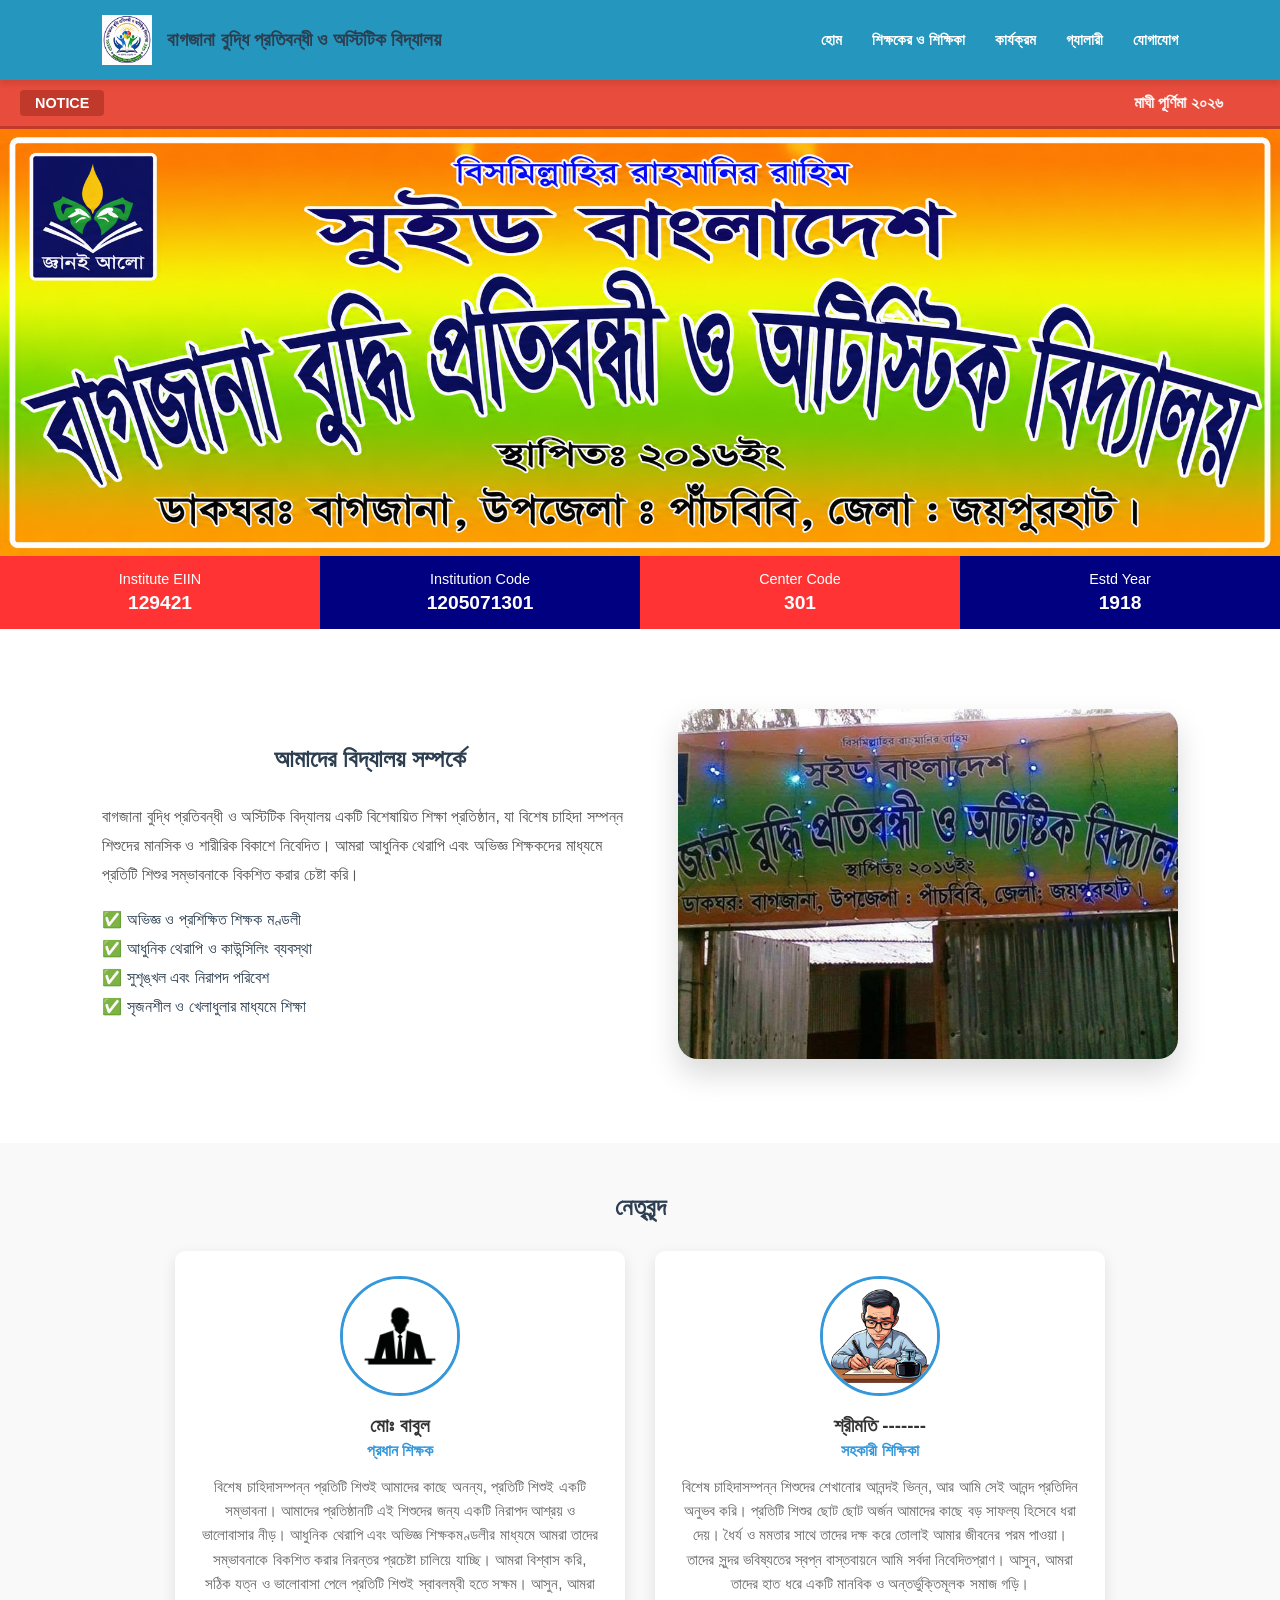
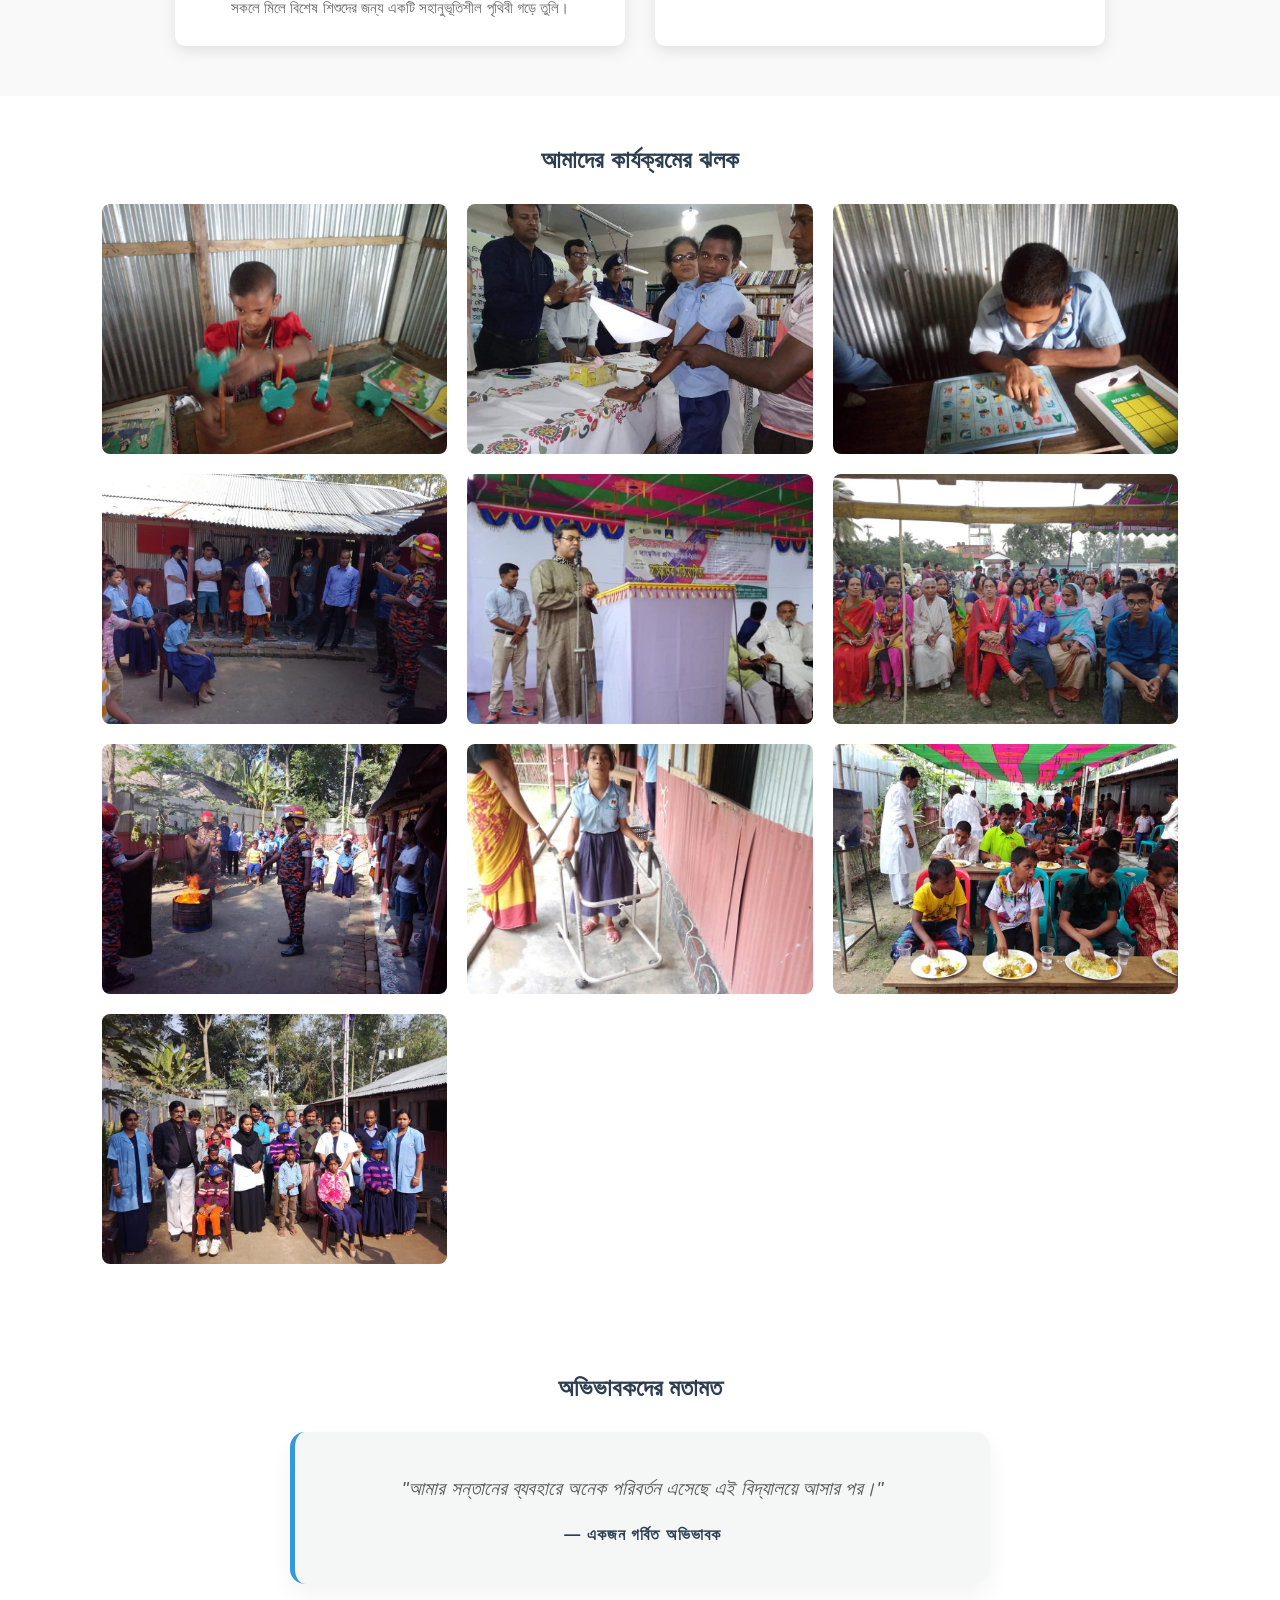
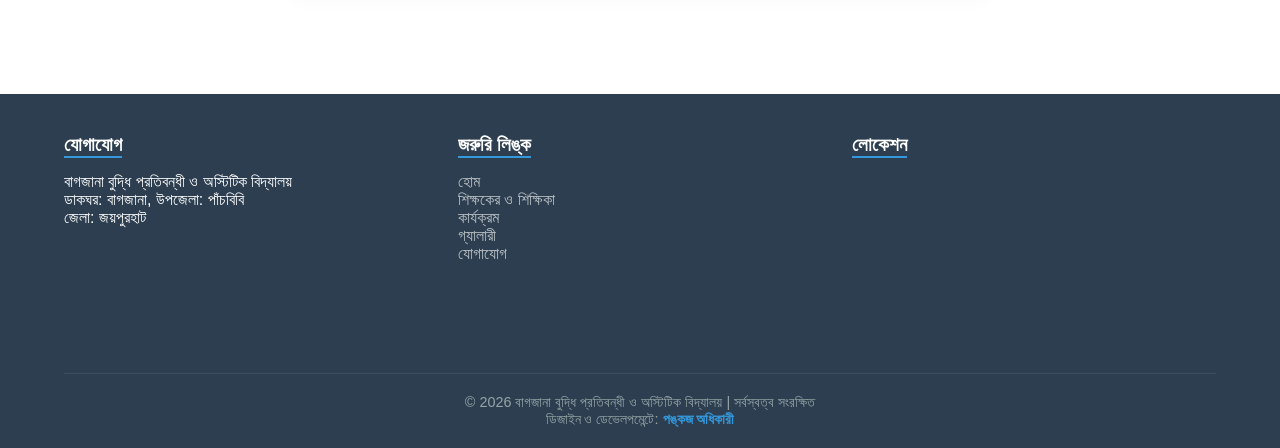
==== index.html @ 978981f6 "Add files via upload" ====
<!DOCTYPE html>
<html lang="bn">
<head>
    <meta charset="UTF-8">
    <title>স্কুলের নাম | অফিসিয়াল ওয়েবসাইট</title>
    <link rel="stylesheet" href="asset/css/style.css">
</head>
<body>
   <nav class="navbar">
    <div class="logo-area">
        <img src="asset/img/logo.png" alt="Logo" class="logo-img">
        <span class="brand-name">বাগজানা বুদ্ধি প্রতিবন্ধী ও অস্টিটিক বিদ্যালয়</span>
    </div>
    <div class="menu-toggle" onclick="toggleMenu()" id="menuIcon">☰</div>
    <ul class="nav-links" id="navLinks">
        <li><a href="index.html">হোম</a></li>
		<li><a href="teacher.html">শিক্ষকের ও শিক্ষিকা</a></li>
        <li><a href="activities.html">কার্যক্রম</a></li>
        <li><a href="gallery.html">গ্যালারী</a></li>
        <li><a href="contact.html">যোগাযোগ</a></li>
    </ul>
</nav>
<div class="notice-ticker">
    <div class="notice-title">NOTICE</div>
    <marquee behavior="scroll" direction="left" onmouseover="this.stop();" onmouseout="this.start();">
        <span>মাঘী পূর্ণিমা ২০২৬</span> | 
        <span>শ্রী শ্রী শ্যামা পূজার বন্ধ</span> | 
        <span>দুর্গাপূজা ২০২৬</span> | 
        <span>প্রাক নির্বাচনী পরীক্ষা ২০২৬</span> | 
        <span>অর্ধবার্ষিক পরীক্ষার সময়সূচী পরিবর্তন</span>
    </marquee>
</div>
 <header class="hero">
    <img src="asset/img/school-main.png" alt="স্কুলের ছবি">
</header>
<div class="stats-bar">
    <div class="stat-item">
        <span class="label">Institute EIIN</span>
        <span class="value">129421</span>
    </div>
    <div class="stat-item">
        <span class="label">Institution Code</span>
        <span class="value">1205071301</span>
    </div>
    <div class="stat-item">
        <span class="label">Center Code</span>
        <span class="value">301</span>
    </div>
    <div class="stat-item">
        <span class="label">Estd Year</span>
        <span class="value">1918</span>
    </div>
</div>
<section class="about-section">
    <div class="about-container">
        <div class="about-content">
            <h2 class="section-title">আমাদের বিদ্যালয় সম্পর্কে</h2>
            <p>বাগজানা বুদ্ধি প্রতিবন্ধী ও অস্টিটিক বিদ্যালয় একটি বিশেষায়িত শিক্ষা প্রতিষ্ঠান, যা বিশেষ চাহিদা সম্পন্ন শিশুদের মানসিক ও শারীরিক বিকাশে নিবেদিত। আমরা আধুনিক থেরাপি এবং অভিজ্ঞ শিক্ষকদের মাধ্যমে প্রতিটি শিশুর সম্ভাবনাকে বিকশিত করার চেষ্টা করি।</p>
            <ul class="features-list">
                <li>✅ অভিজ্ঞ ও প্রশিক্ষিত শিক্ষক মণ্ডলী</li>
                <li>✅ আধুনিক থেরাপি ও কাউন্সিলিং ব্যবস্থা</li>
                <li>✅ সুশৃঙ্খল এবং নিরাপদ পরিবেশ</li>
                <li>✅ সৃজনশীল ও খেলাধুলার মাধ্যমে শিক্ষা</li>
            </ul>
        </div>
        <div class="about-image">
            <img src="asset/img/about-school.jpg" alt="আমাদের বিদ্যালয়">
        </div>
    </div>
</section>
    <section class="leadership-section">
    <h2 class="section-title">নেতৃবৃন্দ</h2>
    <div class="leadership-container">
        <div class="leader-card">
            <img src="asset/img/head-teacher.jpg" alt="Head Teacher">
            <h3>মোঃ বাবুল</h3>
            <p class="designation">প্রধান শিক্ষক</p>
            <p class="message">বিশেষ চাহিদাসম্পন্ন প্রতিটি শিশুই আমাদের কাছে অনন্য, প্রতিটি শিশুই একটি সম্ভাবনা। আমাদের প্রতিষ্ঠানটি এই শিশুদের জন্য একটি নিরাপদ আশ্রয় ও ভালোবাসার নীড়। আধুনিক থেরাপি এবং অভিজ্ঞ শিক্ষকমণ্ডলীর মাধ্যমে আমরা তাদের সম্ভাবনাকে বিকশিত করার নিরন্তর প্রচেষ্টা চালিয়ে যাচ্ছি। আমরা বিশ্বাস করি, সঠিক যত্ন ও ভালোবাসা পেলে প্রতিটি শিশুই স্বাবলম্বী হতে সক্ষম। আসুন, আমরা সকলে মিলে বিশেষ শিশুদের জন্য একটি সহানুভূতিশীল পৃথিবী গড়ে তুলি।</p>
        </div>
        <div class="leader-card">
            <img src="asset/img/chairman.jpg" alt="Chairman">
            <h3>শ্রীমতি -------</h3>
            <p class="designation">সহকারী শিক্ষিকা</p>
            <p class="message">বিশেষ চাহিদাসম্পন্ন শিশুদের শেখানোর আনন্দই ভিন্ন, আর আমি সেই আনন্দ প্রতিদিন অনুভব করি। প্রতিটি শিশুর ছোট ছোট অর্জন আমাদের কাছে বড় সাফল্য হিসেবে ধরা দেয়। ধৈর্য ও মমতার সাথে তাদের দক্ষ করে তোলাই আমার জীবনের পরম পাওয়া। তাদের সুন্দর ভবিষ্যতের স্বপ্ন বাস্তবায়নে আমি সর্বদা নিবেদিতপ্রাণ। আসুন, আমরা তাদের হাত ধরে একটি মানবিক ও অন্তর্ভুক্তিমূলক সমাজ গড়ি।</p>
        </div>
    </div>
</section>

<section class="gallery">
    <h2 class="section-title">আমাদের কার্যক্রমের ঝলক</h2>
    <div class="gallery-grid">
        <img src="asset/img/pic1.jpg" alt="ছবি ১">
        <img src="asset/img/pic2.jpg" alt="ছবি ২">
        <img src="asset/img/pic3.jpg" alt="ছবি ৩">
		<img src="asset/img/pic4.jpg" alt="ছবি ৩">
		<img src="asset/img/pic5.jpg" alt="ছবি ৩">
		<img src="asset/img/pic6.jpg" alt="ছবি ৩">
		<img src="asset/img/pic7.jpg" alt="ছবি ৩">
		<img src="asset/img/pic8.jpg" alt="ছবি ৩">
		<img src="asset/img/pic9.jpg" alt="ছবি ৩">
		<img src="asset/img/pic10.jpg" alt="ছবি ৩">
		
    </div>
</section>

<section class="testimonials">
    <h2 class="section-title">অভিভাবকদের মতামত</h2>
    <div class="testimonial-card">
        <p>"আমার সন্তানের ব্যবহারে অনেক পরিবর্তন এসেছে এই বিদ্যালয়ে আসার পর।"</p>
        <h4>— একজন গর্বিত অভিভাবক</h4>
    </div>
</section>

<footer class="footer">
    <div class="footer-container">
        <!-- কলাম ১: স্কুলের সংক্ষিপ্ত পরিচয় -->
        <div class="footer-box">
            <h3>যোগাযোগ</h3>
            <p>বাগজানা বুদ্ধি প্রতিবন্ধী ও অস্টিটিক বিদ্যালয়</p>
            <p>ডাকঘর: বাগজানা, উপজেলা: পাঁচবিবি</p>
            <p>জেলা: জয়পুরহাট</p>
        </div>
        <!-- কলাম ২: কুইক লিঙ্ক -->
        <div class="footer-box">
            <h3>জরুরি লিঙ্ক</h3>
            <ul>
             <li><a href="index.html">হোম</a></li>
		     <li><a href="teacher.html">শিক্ষকের ও শিক্ষিকা</a></li>
             <li><a href="activities.html">কার্যক্রম</a></li>
             <li><a href="gallery.html">গ্যালারী</a></li>
             <li><a href="contact.html">যোগাযোগ</a></li>
            </ul>
        </div>
        <!-- কলাম ৩: গুগল ম্যাপ (Placeholder) -->
        <div class="footer-box">
    <h3>লোকেশন</h3>
    <div class="map-container">
        <!-- আপনার কপি করা আইফ্রেম কোডটি এখানে দিন -->
        <iframe 
            src="https://www.google.com/maps/embed?pb=!1m18!1m12!1m3!1d3610.158474263692!2d89.04365777443807!3d25.198302077755866!2m3!1f0!2f0!3f0!3m2!1i1024!2i768!4f13.1!3m3!1m2!1s0x39fc990000000001%3A0x0!2sBagjana!5e0!3m2!1sen!2sbd!4v1718706000000!5m2!1sen!2sbd" 
            width="100%" 
            height="150" 
            style="border:0; border-radius: 5px;" 
            allowfullscreen="" 
            loading="lazy">
        </iframe>
    </div>
</div>
    </div>
    <div class="footer-bottom">
    <p>&copy; 2026 বাগজানা বুদ্ধি প্রতিবন্ধী ও অস্টিটিক বিদ্যালয় | সর্বস্বত্ব সংরক্ষিত</p>
    <p>ডিজাইন ও ডেভেলপমেন্টে: 
        <a href="https://ponkaj202323.github.io/my-protflio1/" target="_blank" style="color: #3498db; text-decoration: none; font-weight: bold;">
            পঙ্কজ অধিকারী
        </a>
    </p>
</div>
</footer>

    <script src="asset/js/script.js"></script>
</body>
</html>
---- asset/css/style.css ----
/* রিসেট */
* { margin: 0; padding: 0; box-sizing: border-box; }
body { font-family: 'Arial', sans-serif; }

/* প্রফেশনাল নেভিগেশন বার */
.navbar {
    display: flex;
    justify-content: space-between;
    align-items: center;
    padding: 15px 8%; /* দুই পাশে সুন্দর মার্জিন */
    background: #ffffff; /* সাদা ব্যাকগ্রাউন্ড ক্লাসিক লুক দেয় */
    box-shadow: 0 4px 6px rgba(0, 0, 0, 0.1); /* হালকা শ্যাডো যাতে মেনুবারটি ভেসে থাকে */
    position: sticky;
    top: 0;
    z-index: 1000;
}

.logo-area { display: flex; align-items: center; gap: 15px; }
.logo-img { height: 50px; width: auto; }
.brand-name { font-size: 1.2rem; font-weight: 700; color: #2c3e50; text-transform: uppercase; }

.nav-links { display: flex; list-style: none; gap: 30px; }
.nav-links li a {
    text-decoration: none;
    color: #fff;
    font-weight: 600;
    font-size: 0.95rem;
    transition: 0.3s ease;
    padding-bottom: 5px;
    border-bottom: 2px solid transparent; /* হোভার ইফেক্টের জন্য */
	
}

.nav-links li a:hover {
    color: #4a3007;
    border-bottom: 2px solid #4a3007; /* ক্লাসিক হোভার স্টাইল */
}


/* ৩. হিরো সেকশন - দুই পাশে কোনো ফাঁকা থাকবে না */
.hero {
    width: 100%;
    display: flex;
    justify-content: center;
    align-items: center;
    background-color: #fff;
}

.hero img {
    width: 100%;          /* পুরো চওড়া জায়গা নেবে */
    height: auto;         /* ছবির অনুপাত ঠিক রাখবে */
    display: block;       /* নিচের ছোট ফাঁকা দূর করবে */
    object-fit: cover;    /* দুই পাশ সমান রাখবে */
}

/* ৪. নোটিশ বোর্ড - এটি কন্টেন্ট এরিয়া তাই কিছুটা প্যাডিং থাকবে */
.notice { padding: 40px 20px; background: #ecf0f1; }
/* মোবাইল রেসপন্সিভনেস */
@media (max-width: 768px) {
    .navbar {
        flex-direction: column; /* লোগো উপরে এবং মেনু নিচে আসবে */
        gap: 15px;
        padding: 15px;
    }

    .nav-links {
        flex-direction: column; /* মেনুগুলো নিচে নিচে আসবে */
        gap: 10px;
        text-align: center;
    }

    .brand-name {
        font-size: 1rem; /* মোবাইল স্ক্রিনে ফন্ট সাইজ ছোট করে দিলাম */
    }
}
.menu-toggle { display: none; font-size: 30px; cursor: pointer; color: #2c3e50; }

@media (max-width: 768px) {
    .menu-toggle { display: block; }
    .nav-links {
        display: none; /* ডিফল্টভাবে মেনু বন্ধ থাকবে */
        flex-direction: column;
        width: 100%;
        background: #f4f4f4;
        position: absolute;
        top: 70px;
        left: 0;
        padding: 20px;
    }
    .nav-links.active { display: flex; } /* ক্লিক করলে মেনু খুলবে */
}
/* মেনুবারকে সবার উপরে রাখতে */
.navbar {
    position: relative;
    z-index: 1000; /* এটি হেডারকে সবার উপরে রাখবে */
    background: #2596be;
}

/* মোবাইল মেনু স্টাইল */
@media (max-width: 768px) {
    .nav-links {
        display: none; 
        position: absolute;
        top: 100%; /* হেডারের ঠিক নিচে বসবে */
        left: 0;
        width: 100%;
        background: #FA8405;
        padding: 20px;
        z-index: 999; /* ব্যানার যেন মেনুর উপরে না আসে */
    }
    
    .nav-links.active {
        display: flex;
        flex-direction: column;
        align-items: center;
    }
}
.notice-ticker {
    display: flex;
    align-items: center;
    background: #e74c3c; /* গাঢ় লাল রঙ যা নজর কাড়ে */
    color: white;
    padding: 10px 20px;
    font-weight: bold;
    border-bottom: 3px solid #c0392b;
}

.notice-title {
    background: #c0392b;
    padding: 5px 15px;
    margin-right: 15px;
    border-radius: 4px;
    font-size: 0.9rem;
}

marquee {
    font-size: 1rem;
    cursor: pointer;
}

marquee span {
    margin-right: 40px; /* প্রতিটি নোটিশের মাঝে ফাঁকা জায়গা */
}
.stats-bar {
    display: grid;
    grid-template-columns: repeat(4, 1fr); /* ৪টি কলাম সমান ভাগে ভাগ হবে */
    width: 100%;
}

.stat-item {
    padding: 15px 10px;
    text-align: center;
    color: white;
    display: flex;
    flex-direction: column;
}

/* লাল এবং নীল রঙের অল্টারনেট স্টাইল */
.stat-item:nth-child(odd) { background-color: #ff3333; } /* লাল */
.stat-item:nth-child(even) { background-color: #000080; } /* গাঢ় নীল */

.stat-item .label {
    font-size: 0.9rem;
    font-weight: 500;
    margin-bottom: 5px;
}

.stat-item .value {
    font-size: 1.2rem;
    font-weight: 700;
}

/* মোবাইল রেসপন্সিভনেস */
@media (max-width: 768px) {
    .stats-bar { grid-template-columns: repeat(2, 1fr); } /* মোবাইলে ২ কলামে আসবে */
}
.leadership-section { padding: 50px 5%; background: #f9f9f9; }
.section-title { text-align: center; margin-bottom: 30px; color: #2c3e50; }

.leadership-container {
    display: flex;
    justify-content: center;
    gap: 30px;
    flex-wrap: wrap;
}

.leader-card {
    background: white;
    padding: 25px;
    border-radius: 10px;
    box-shadow: 0 5px 15px rgba(0,0,0,0.1);
    max-width: 450px;
    text-align: center;
}

.leader-card img {
    width: 120px;
    height: 120px;
    border-radius: 50%;
    object-fit: cover;
    margin-bottom: 15px;
    border: 3px solid #3498db;
}

.leader-card h3 { margin-bottom: 5px; color: #333; }
.designation { font-weight: bold; color: #3498db; margin-bottom: 15px; }
.message { font-size: 0.95rem; color: #666; line-height: 1.6; }

/* মোবাইল রেসপন্সিভনেস */
@media (max-width: 768px) {
    .leadership-container { flex-direction: column; align-items: center; }
}
.footer {
    background: #2c3e50;
    color: white;
    padding: 40px 5% 20px 5%;
    margin-top: 50px;
}

.footer-container {
    display: grid;
    grid-template-columns: repeat(auto-fit, minmax(250px, 1fr));
    gap: 30px;
    margin-bottom: 30px;
}

.footer-box h3 { margin-bottom: 15px; border-bottom: 2px solid #3498db; display: inline-block; }
.footer-box ul { list-style: none; }
.footer-box ul li a { color: #bdc3c7; text-decoration: none; }
.footer-box ul li a:hover { color: #fff; }

.footer-bottom {
    text-align: center;
    border-top: 1px solid #3e4f5f;
    padding-top: 20px;
    font-size: 0.9rem;
    color: #95a5a6;
}

.map-placeholder {
    height: 100px;
    background: #34495e;
    display: flex;
    align-items: center;
    justify-content: center;
    border-radius: 5px;
}
/* অভিভাবক মতামত সেকশন স্টাইল */
.testimonials {
    padding: 60px 8%;
    background-color: #ffffff;
    text-align: center;
}

.testimonial-card {
    background: #f4f7f6; /* হালকা সবুজাভ-ধূসর শেড যা শান্ত অনুভূতি দেয় */
    padding: 40px;
    border-radius: 15px;
    max-width: 700px;
    margin: 0 auto;
    position: relative;
    box-shadow: 0 10px 25px rgba(0,0,0,0.05);
    border-left: 5px solid #3498db; /* বাম পাশে একটি সুন্দর বর্ডার লাইন */
}

.testimonial-card p {
    font-size: 1.2rem;
    font-style: italic;
    color: #555;
    margin-bottom: 20px;
    line-height: 1.8;
}

.testimonial-card h4 {
    font-size: 1rem;
    color: #2c3e50;
    font-weight: 700;
    text-transform: uppercase;
    letter-spacing: 1px;
}

/* মোবাইল রেসপন্সিভ */
@media (max-width: 768px) {
    .testimonial-card {
        padding: 25px;
    }
    .testimonial-card p {
        font-size: 1rem;
    }
}
/* গ্যালারি গ্রিড স্টাইল */
.gallery {
    padding: 50px 8%;
    text-align: center;
}

.gallery-grid {
    display: grid;
    /* ৩টি কলাম তৈরি করার জন্য */
    grid-template-columns: repeat(auto-fit, minmax(300px, 1fr));
    gap: 20px;
    margin-top: 30px;
}

.gallery-grid img {
    width: 100%;
    height: 250px; /* নির্দিষ্ট উচ্চতা যাতে সব ছবি সমান দেখায় */
    object-fit: cover; /* ছবি যেন বিকৃত না হয় */
    border-radius: 8px;
    transition: transform 0.3s ease;
}

.gallery-grid img:hover {
    transform: scale(1.05); /* মাউস নিলে ছবি একটু বড় হবে */
}
.activities-page { padding: 60px 8%; background: #fdfdfd; }
.page-title { text-align: center; margin-bottom: 50px; color: #2c3e50; }

.activity-grid {
    display: grid;
    grid-template-columns: repeat(auto-fit, minmax(300px, 1fr));
    gap: 30px;
}

.activity-card {
    background: white;
    padding: 30px;
    border-radius: 15px;
    box-shadow: 0 10px 20px rgba(0,0,0,0.05);
    text-align: center;
    transition: 0.3s;
    border: 1px solid #eee;
}

.activity-card:hover { transform: translateY(-10px); border-color: #3498db; }

.icon-box {
    font-size: 40px;
    background: #eaf2f8;
    width: 80px;
    height: 80px;
    line-height: 80px;
    margin: 0 auto 20px;
    border-radius: 50%;
}
.about-section { padding: 80px 8%; background: #ffffff; }

.about-container {
    display: flex;
    align-items: center;
    gap: 50px;
    flex-wrap: wrap;
}

.about-content { flex: 1; min-width: 300px; }
.about-content p { color: #555; line-height: 1.8; margin-bottom: 20px; }

.features-list { list-style: none; margin-top: 20px; }
.features-list li { margin-bottom: 10px; font-weight: 500; color: #2c3e50; }

.about-image { flex: 1; min-width: 300px; }
.about-image img { 
    width: 100%; 
    border-radius: 15px; 
    box-shadow: 0 15px 30px rgba(0,0,0,0.1);
    transition: 0.3s;
}

/* মোবাইল রেসপন্সিভ */
@media (max-width: 768px) {
    .about-container { flex-direction: column-reverse; }
}
/* আগের কন্টেইনার স্টাইলটি পরিবর্তন করুন */
.about-container {
    display: flex;
    align-items: center;
    gap: 40px;
    flex-wrap: wrap;
    max-width: 1200px;
    margin: 0 auto;
}

/* ছবির সাইজ নিয়ন্ত্রণ এবং আধুনিক বর্ডার */
.about-image { 
    flex: 1; 
    min-width: 350px; 
    max-width: 500px; /* ছবি যেন অনেক বড় না হয় */
}

.about-image img { 
    width: 100%; 
    height: 350px; /* নির্দিষ্ট উচ্চতা দিলে লেআউট ঠিক থাকে */
    object-fit: cover; /* ছবি যেন কেটে না যায় বা চ্যাপ্টা না হয় */
    border-radius: 20px; /* আধুনিক রাউন্ডেড কোনা */
    box-shadow: 0 15px 30px rgba(0,0,0,0.15);
}

.about-content { 
    flex: 1; 
    min-width: 350px; 
}
.teachers-section { padding: 60px 5%; background: #fdfdfd; }

.teachers-grid {
    display: grid;
    /* ৫টি কলামের জন্য ডিজাইন */
    grid-template-columns: repeat(auto-fit, minmax(200px, 1fr));
    gap: 25px;
    margin-top: 40px;
}

.teacher-card {
    background: white;
    padding: 15px;
    border-radius: 12px;
    box-shadow: 0 5px 15px rgba(0,0,0,0.08);
    text-align: center;
    transition: transform 0.3s;
}

.teacher-card:hover { transform: translateY(-10px); }

.teacher-img img {
    width: 100%;
    height: 220px;
    object-fit: cover;
    border-radius: 8px;
    margin-bottom: 15px;
}

.teacher-info h3 { font-size: 1.1rem; color: #333; margin: 5px 0; }
.teacher-info p { font-size: 0.9rem; color: #3498db; font-weight: 600; }
/* গ্যালারি সেকশন গ্র্যাডিয়েন্ট ব্যাকগ্রাউন্ড */
.premium-gallery {
    padding: 80px 5%;
    background: linear-gradient(135deg, #fdfbfb 0%, #ebedee 100%);
}

.gallery-title {
    text-align: center;
    font-size: 2.5rem;
    color: #2c3e50;
    margin-bottom: 50px;
}

.gallery-wrapper {
    display: grid;
    grid-template-columns: repeat(auto-fit, minmax(350px, 1fr));
    gap: 30px;
}

.gallery-item {
    position: relative;
    border-radius: 25px;
    overflow: hidden;
    height: 400px;
    box-shadow: 0 20px 40px rgba(0,0,0,0.1);
}

.gallery-item img {
    width: 100%;
    height: 100%;
    object-fit: cover;
    transition: transform 0.6s cubic-bezier(0.16, 1, 0.3, 1);
}

.gallery-item:hover img {
    transform: scale(1.1);
}

/* গ্লাসমরফিজম ওভারলে */
.glass-overlay {
    position: absolute;
    bottom: 0;
    left: 0;
    width: 100%;
    padding: 30px;
    background: rgba(255, 255, 255, 0.1);
    backdrop-filter: blur(15px); /* আসল গ্লাস ইফেক্ট */
    -webkit-backdrop-filter: blur(15px);
    border-top: 1px solid rgba(255, 255, 255, 0.2);
    color: white;
    transform: translateY(100%);
    transition: transform 0.4s ease;
}

.gallery-item:hover .glass-overlay {
    transform: translateY(0);
}
.contact-section {
    padding: 80px 5%;
    background: linear-gradient(135deg, #e0c3fc 0%, #8ec5fc 100%); /* প্রিমিয়াম গ্র্যাডিয়েন্ট */
}

.contact-container {
    display: grid;
    grid-template-columns: 1fr 1fr;
    gap: 40px;
    margin-bottom: 50px;
}

/* গ্লাসমরফিজম কার্ড */
.glass-card {
    background: rgba(255, 255, 255, 0.2);
    backdrop-filter: blur(20px);
    border: 1px solid rgba(255, 255, 255, 0.3);
    padding: 40px;
    border-radius: 25px;
    box-shadow: 0 10px 30px rgba(0,0,0,0.1);
}

.contact-form input, .contact-form textarea {
    width: 100%;
    padding: 15px;
    margin-bottom: 20px;
    background: rgba(255,255,255,0.4);
    border: none;
    border-radius: 10px;
    outline: none;
}

.submit-btn {
    background: #2c3e50;
    color: white;
    padding: 15px 30px;
    border: none;
    border-radius: 10px;
    cursor: pointer;
    transition: 0.3s;
}

/* গুগল ম্যাপ স্টাইল */
.map-container { padding: 10px; overflow: hidden; }
.map-container iframe { border-radius: 15px; filter: grayscale(0.2) contrast(1.1); }

/* রেসপন্সিভনেস */
@media (max-width: 768px) {
    .contact-container { grid-template-columns: 1fr; }
}
/* কন্টাক্ট ইনফো বক্সের জন্য */
.contact-info {
    display: flex;
    flex-direction: column;
    gap: 15px; /* লাইনগুলোর মধ্যে ফাঁকা জায়গা তৈরি করবে */
    line-height: 1.6; /* টেক্সটগুলোকে পড়ার উপযোগী করবে */
}

.contact-info h2 {
    margin-bottom: 10px; /* শিরোনামের নিচে জায়গা তৈরি করবে */
}

.info-item {
    display: flex;
    align-items: center;
    gap: 10px; /* আইকন এবং টেক্সটের মাঝে জায়গা */
    font-size: 1.1rem;
    color: #333;
}
.map-container iframe {
    display: block;
    border: none;
}
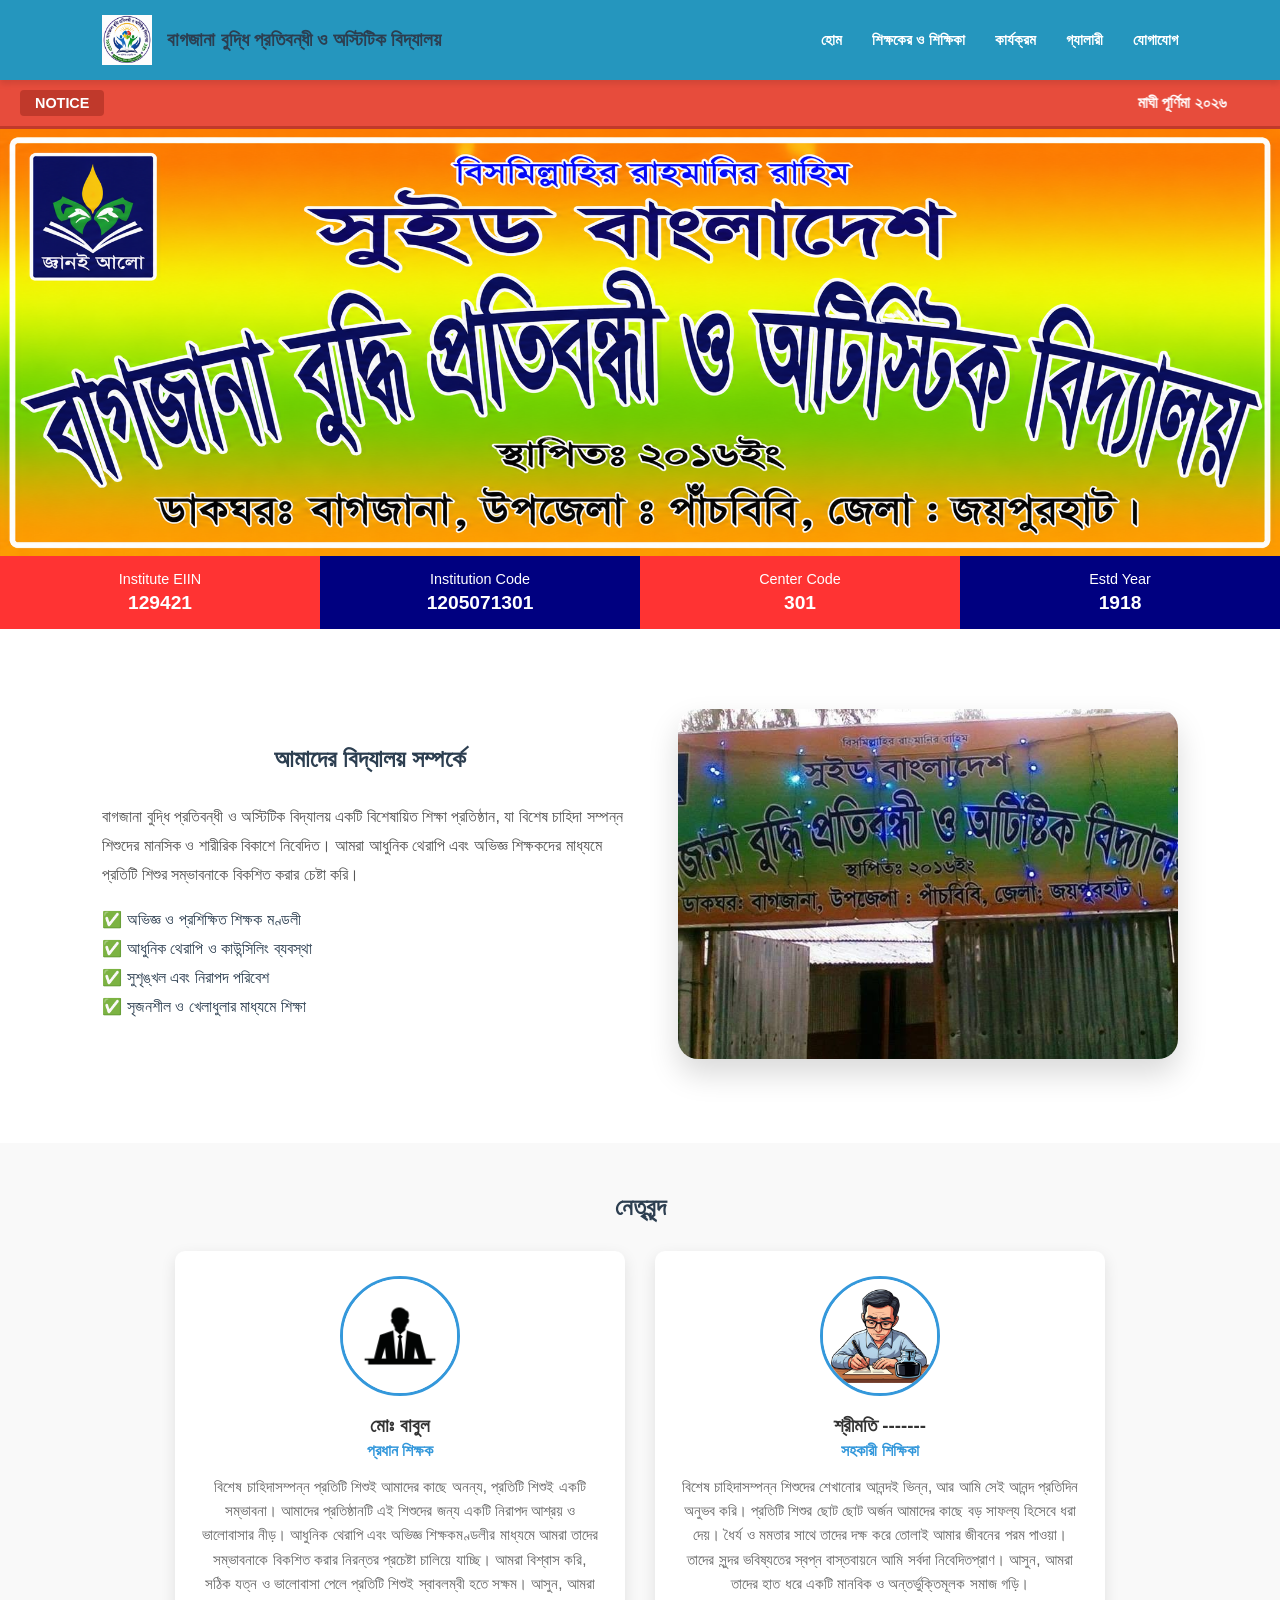
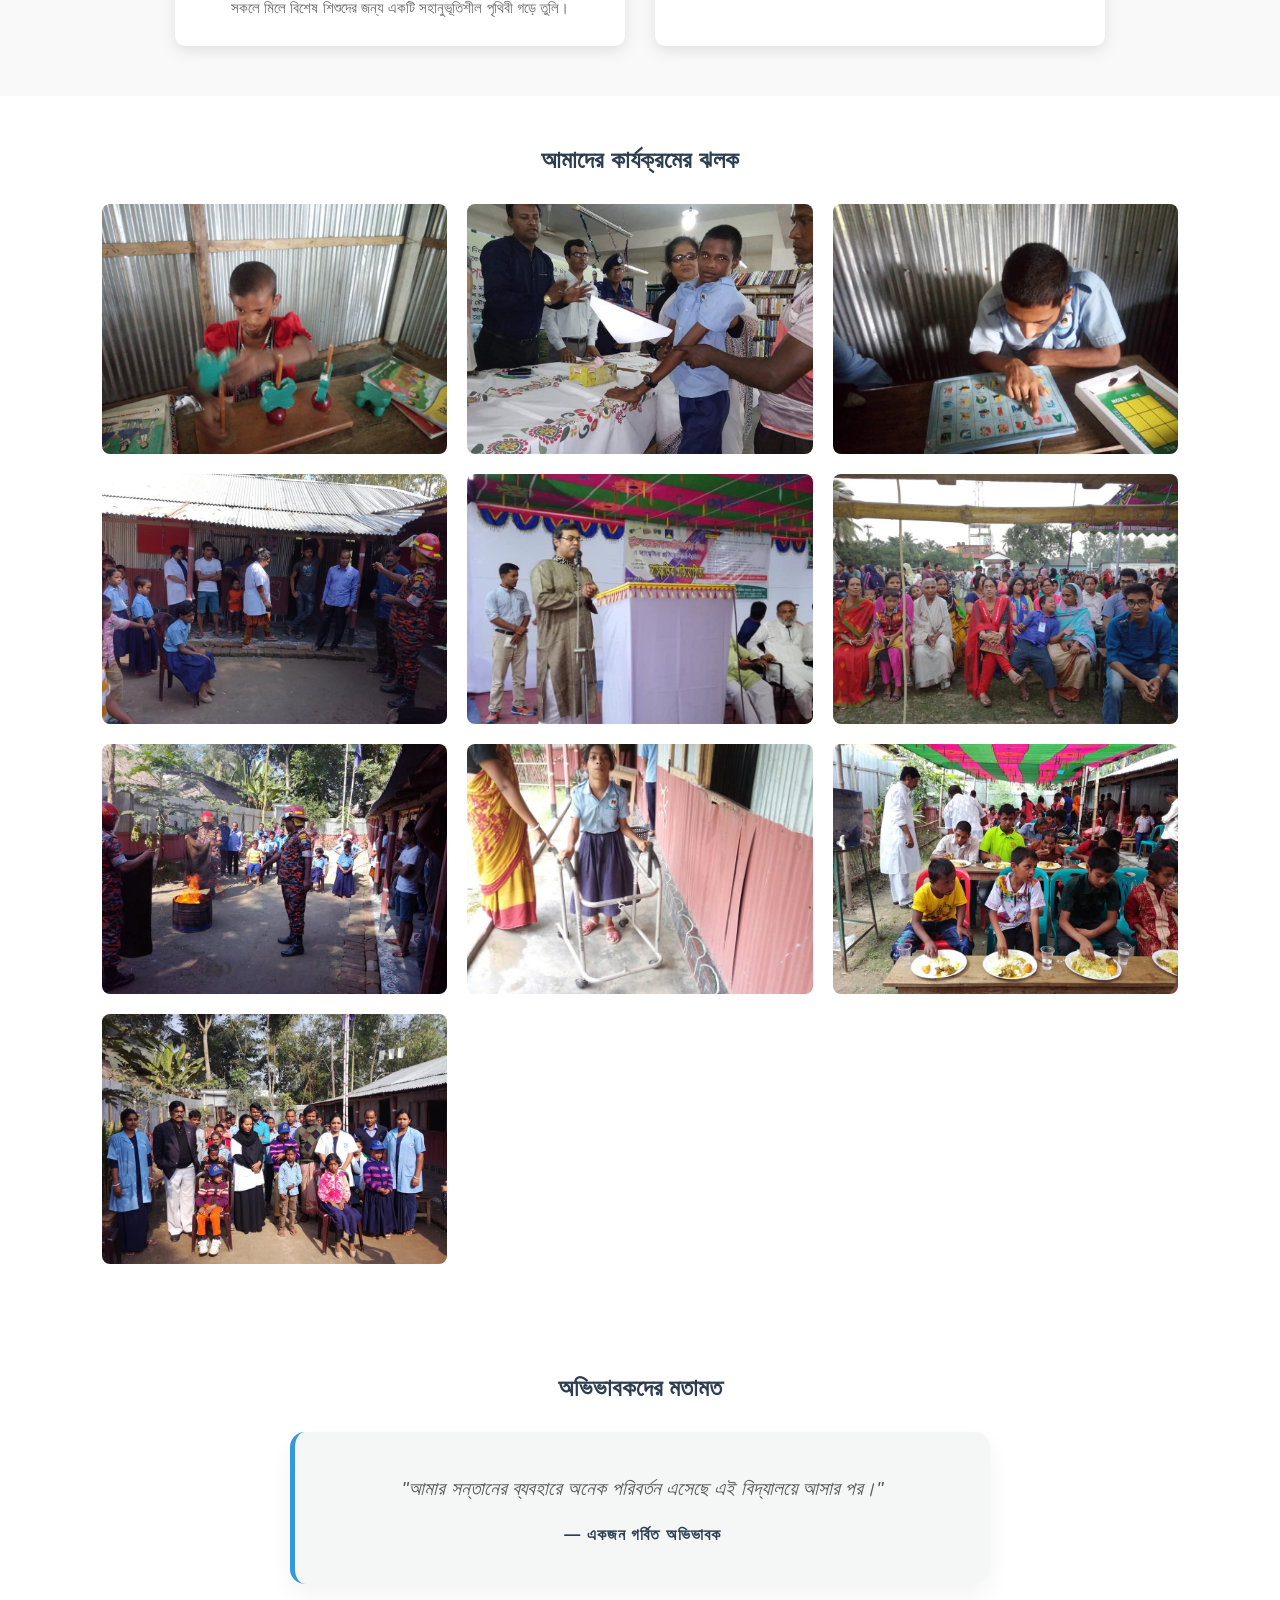
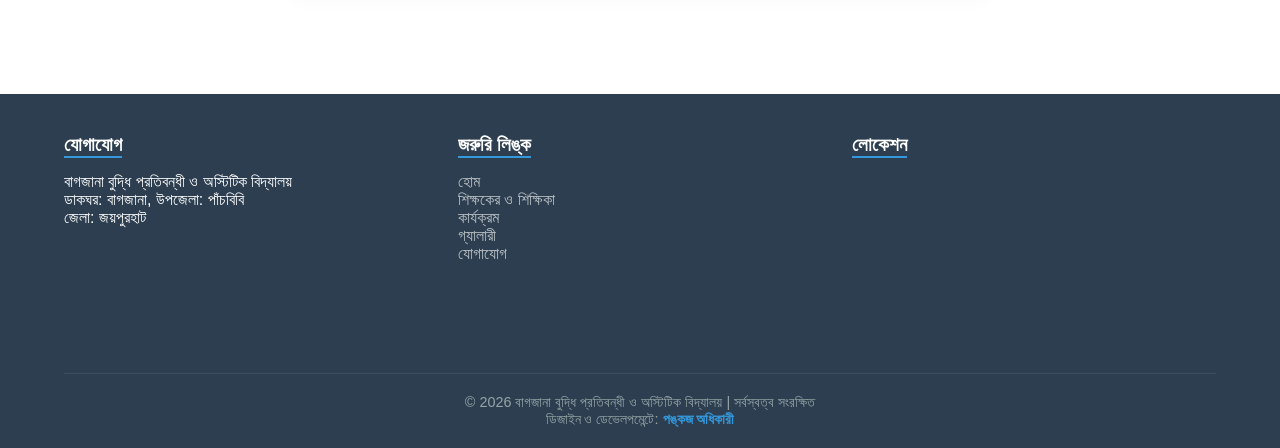
==== commit 74ba7999: "Update index.html" ====
--- a/index.html
+++ b/index.html
@@ -2,7 +2,7 @@
 <html lang="bn">
 <head>
     <meta charset="UTF-8">
-    <title>স্কুলের নাম | অফিসিয়াল ওয়েবসাইট</title>
+    <title>বাগজানা বুদ্ধি প্রতিবন্ধী ও অটিষ্টিক বিদ্যালয় | অফিসিয়াল ওয়েবসাইট</title>
     <link rel="stylesheet" href="asset/css/style.css">
 </head>
 <body>
@@ -159,4 +159,4 @@
 
     <script src="asset/js/script.js"></script>
 </body>
-</html>+</html>
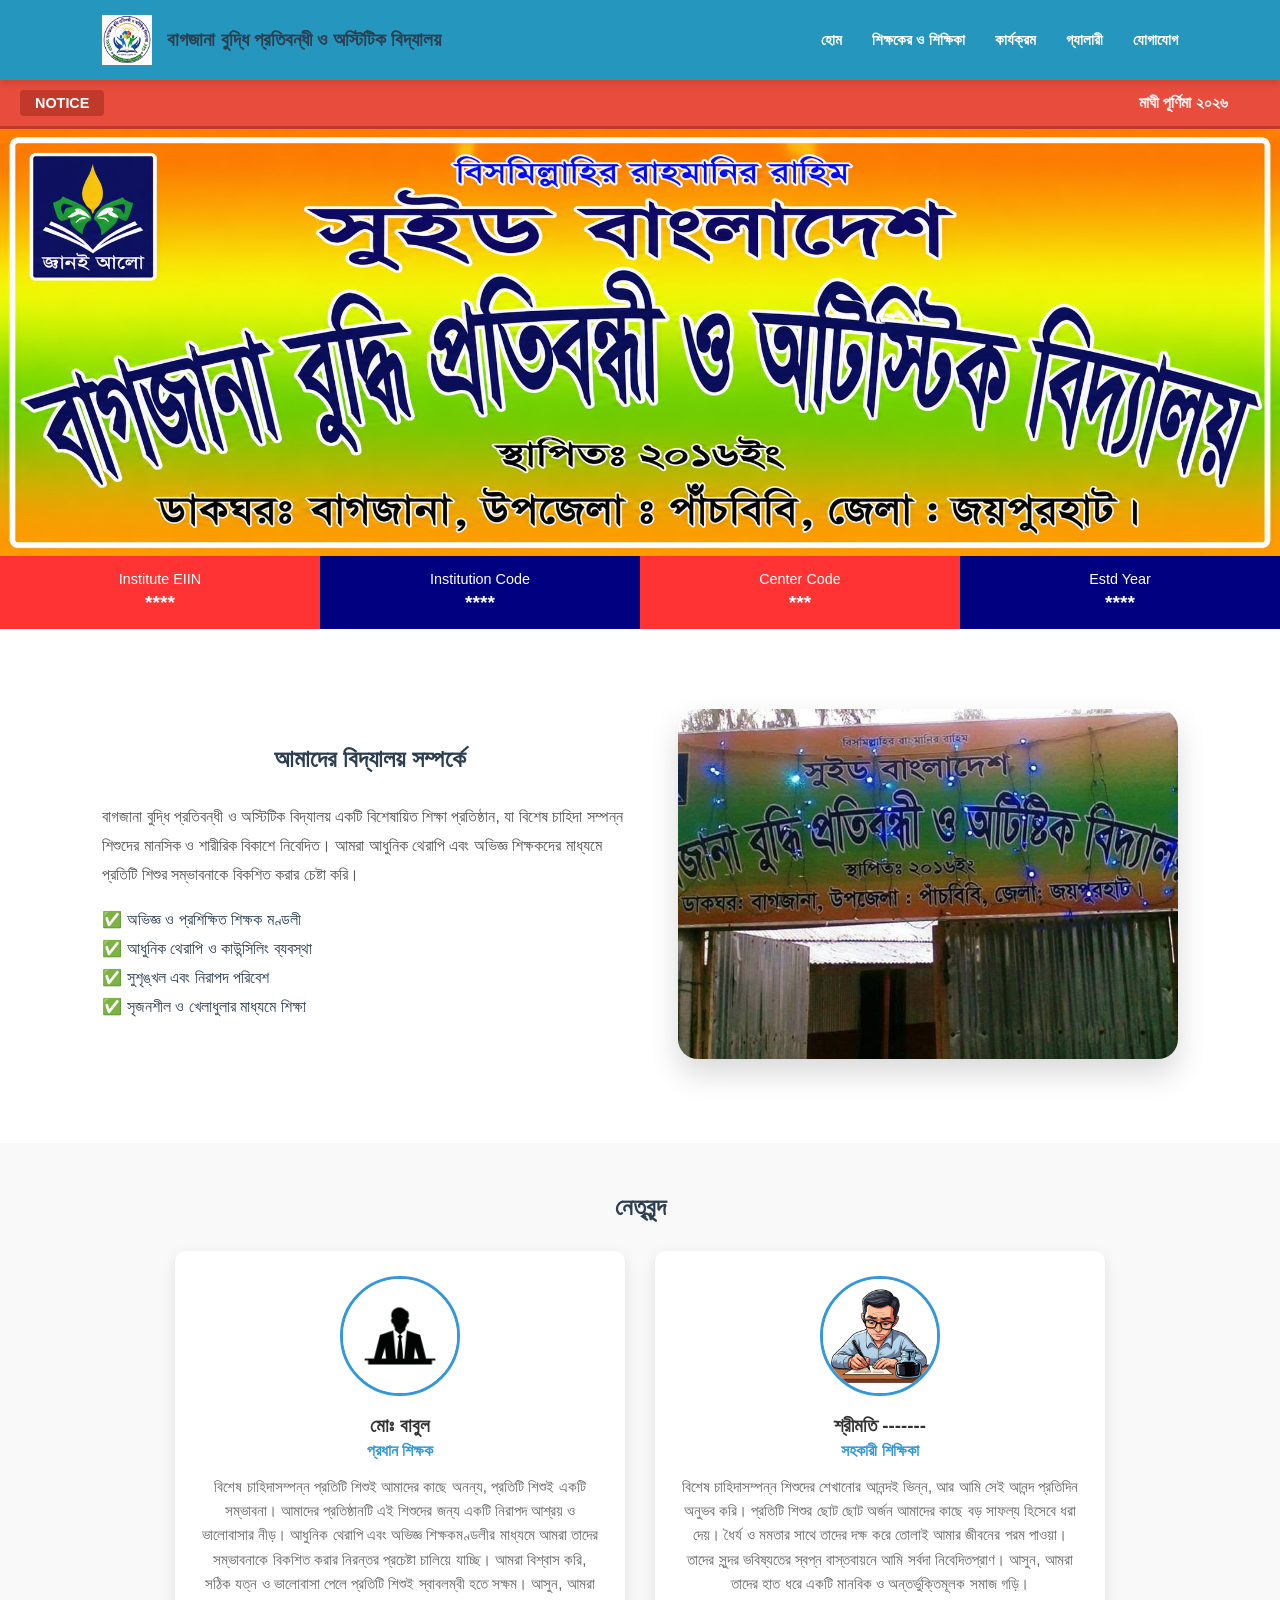
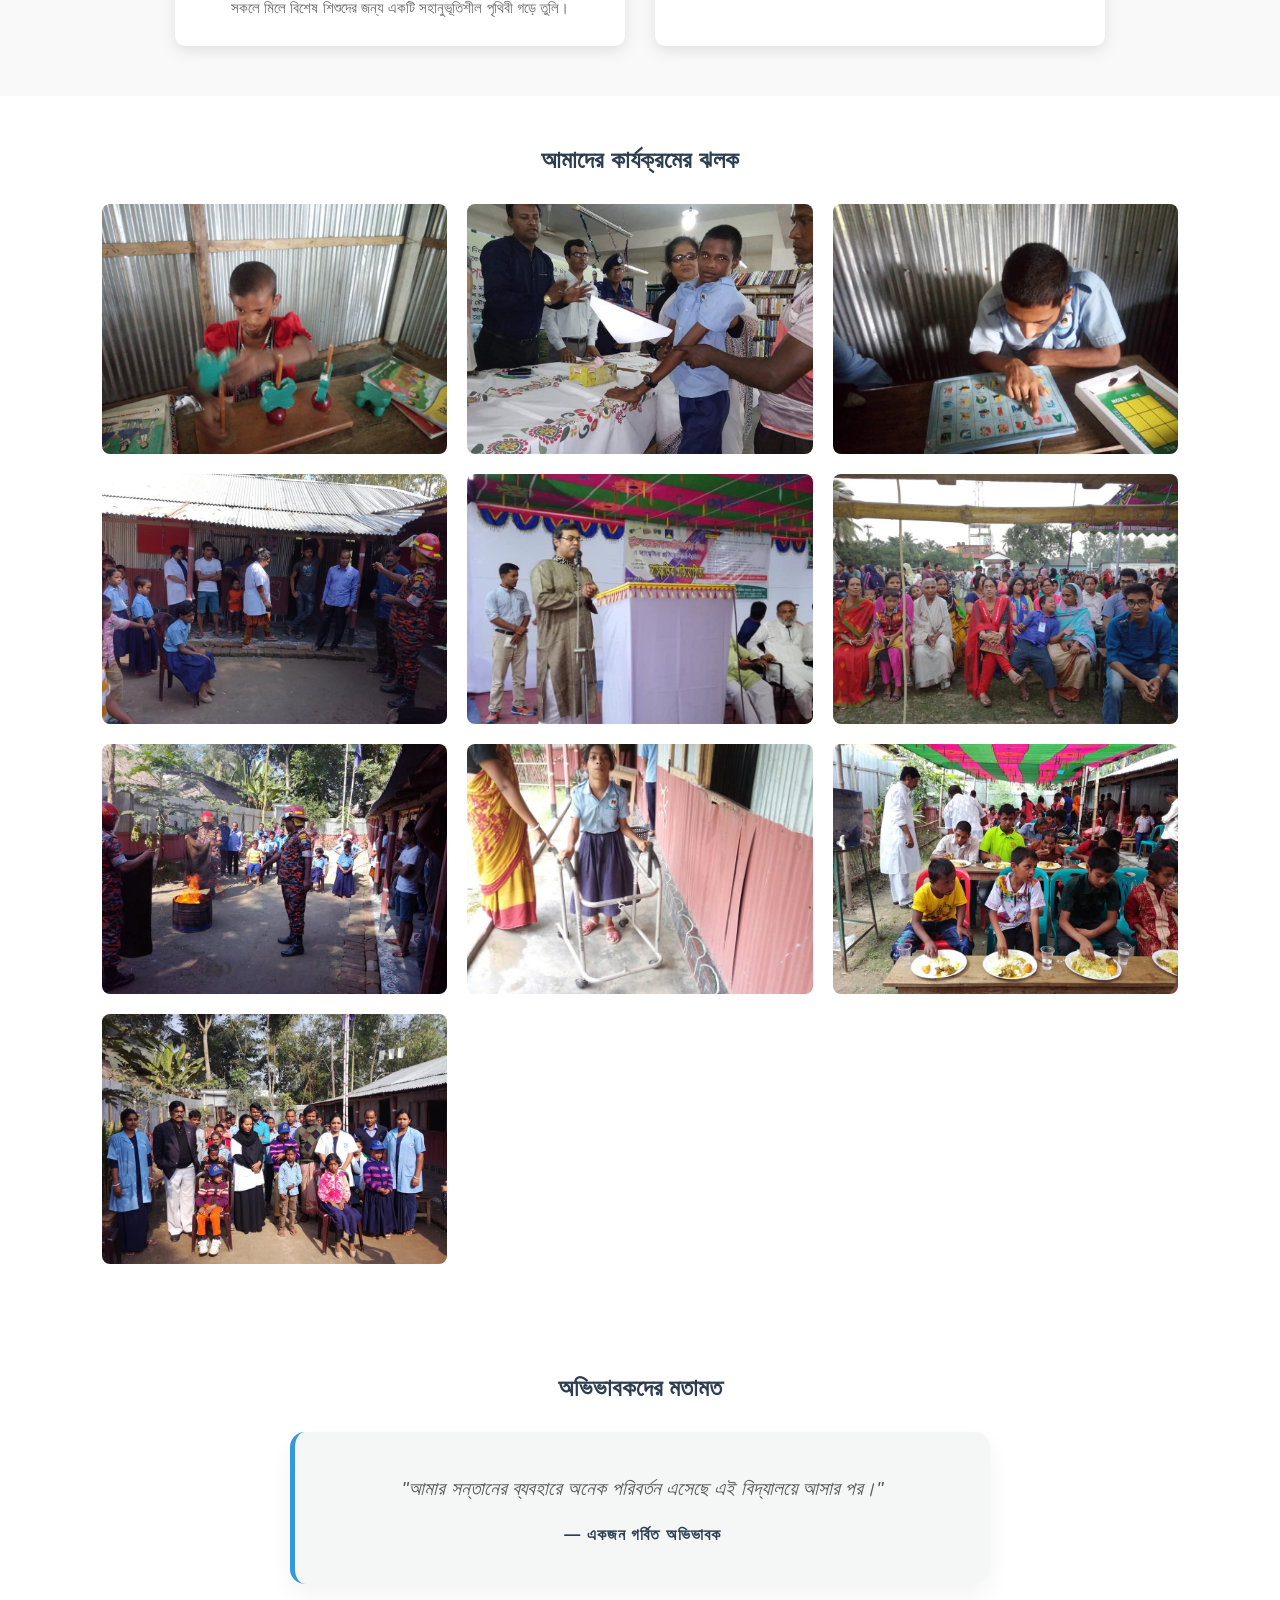
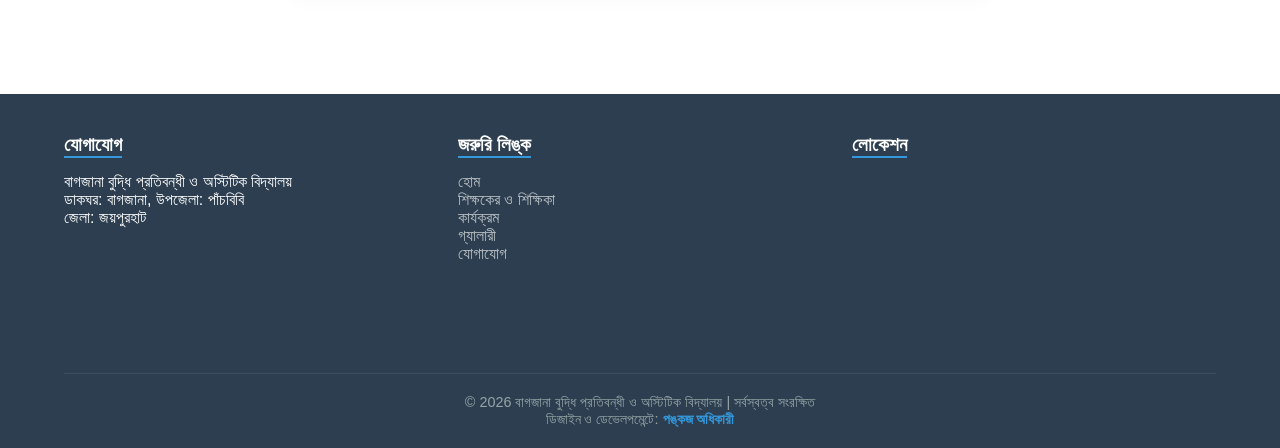
==== commit bc3e9422: "Update index.html" ====
--- a/index.html
+++ b/index.html
@@ -36,19 +36,19 @@
 <div class="stats-bar">
     <div class="stat-item">
         <span class="label">Institute EIIN</span>
-        <span class="value">129421</span>
+        <span class="value">****</span>
     </div>
     <div class="stat-item">
         <span class="label">Institution Code</span>
-        <span class="value">1205071301</span>
+        <span class="value">****</span>
     </div>
     <div class="stat-item">
         <span class="label">Center Code</span>
-        <span class="value">301</span>
+        <span class="value">***</span>
     </div>
     <div class="stat-item">
         <span class="label">Estd Year</span>
-        <span class="value">1918</span>
+        <span class="value">****</span>
     </div>
 </div>
 <section class="about-section">
